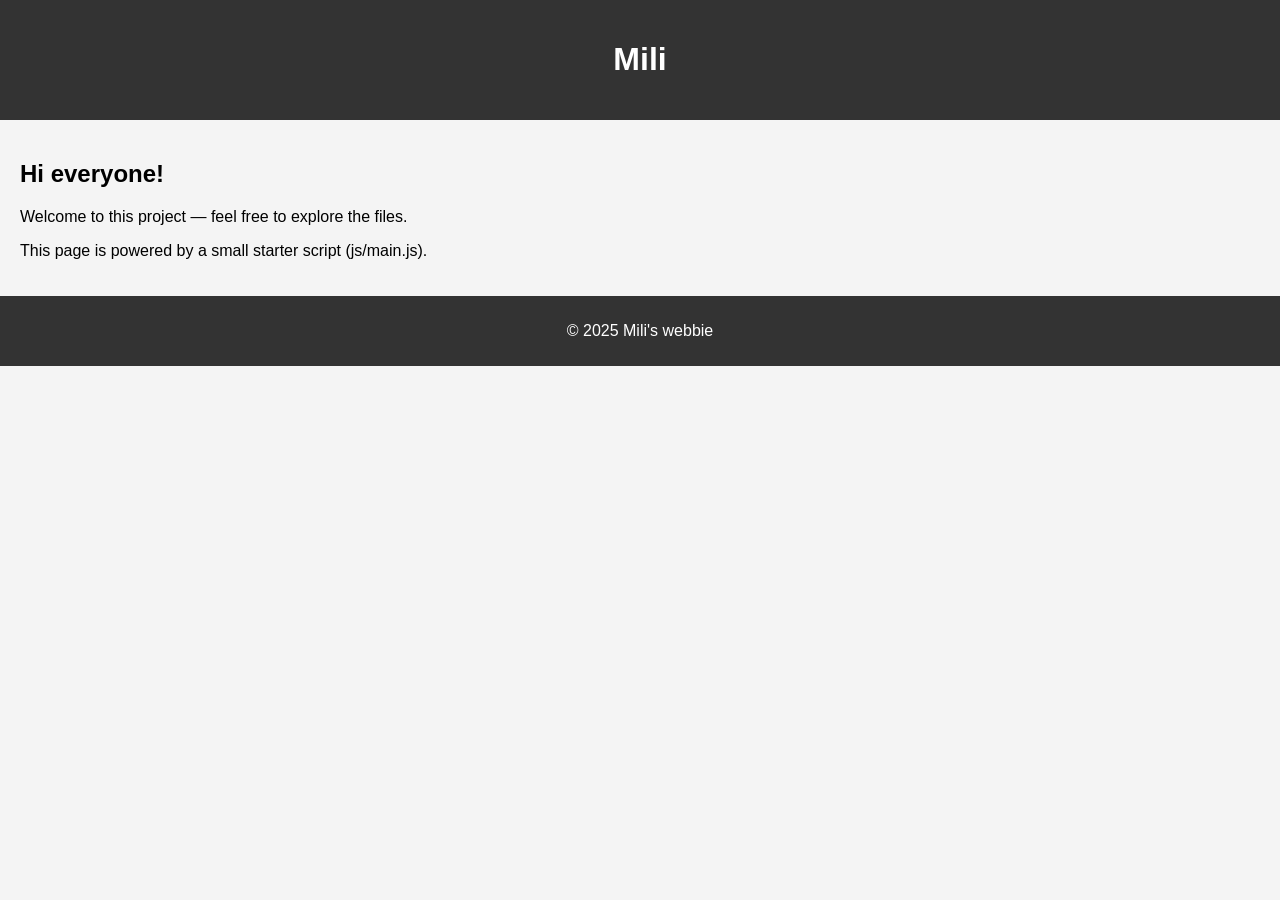
==== index.html @ d6cef48c "Initial commit: project structure" ====
<!DOCTYPE html>
<html>
    <head>
        <meta charset="utf-8">
        <title>Mili</title>
        <link rel="stylesheet" href="css/style.css">
    </head>
    <body>
        <header>
            <h1>Mili</h1>
        </header>
        <main>
            <h2>Hi everyone!</h2>
            <p>Welcome to this project — feel free to explore the files.</p>
        </main>
        <footer>
            <p>&copy; 2025 Mili's webbie</p>
        </footer>
        <script src="js/main.js"></script>
    </body>
</html>
---- css/style.css ----
body {
  font-family: Arial, sans-serif;
  margin: 0;
  padding: 0;
  background-color: #f4f4f4;
}

header {
  background-color: #333;
  color: white;
  padding: 20px;
  text-align: center;
}

nav {
  background-color: #444;
  padding: 10px;
}

nav ul {
  list-style: none;
  display: flex;
  justify-content: center;
  margin: 0;
  padding: 0;
}

nav ul li {
  margin: 0 15px;
}

nav ul li a {
  color: white;
  text-decoration: none;
}

main {
  padding: 20px;
}

footer {
  background-color: #333;
  color: white;
  text-align: center;
  padding: 10px;
}
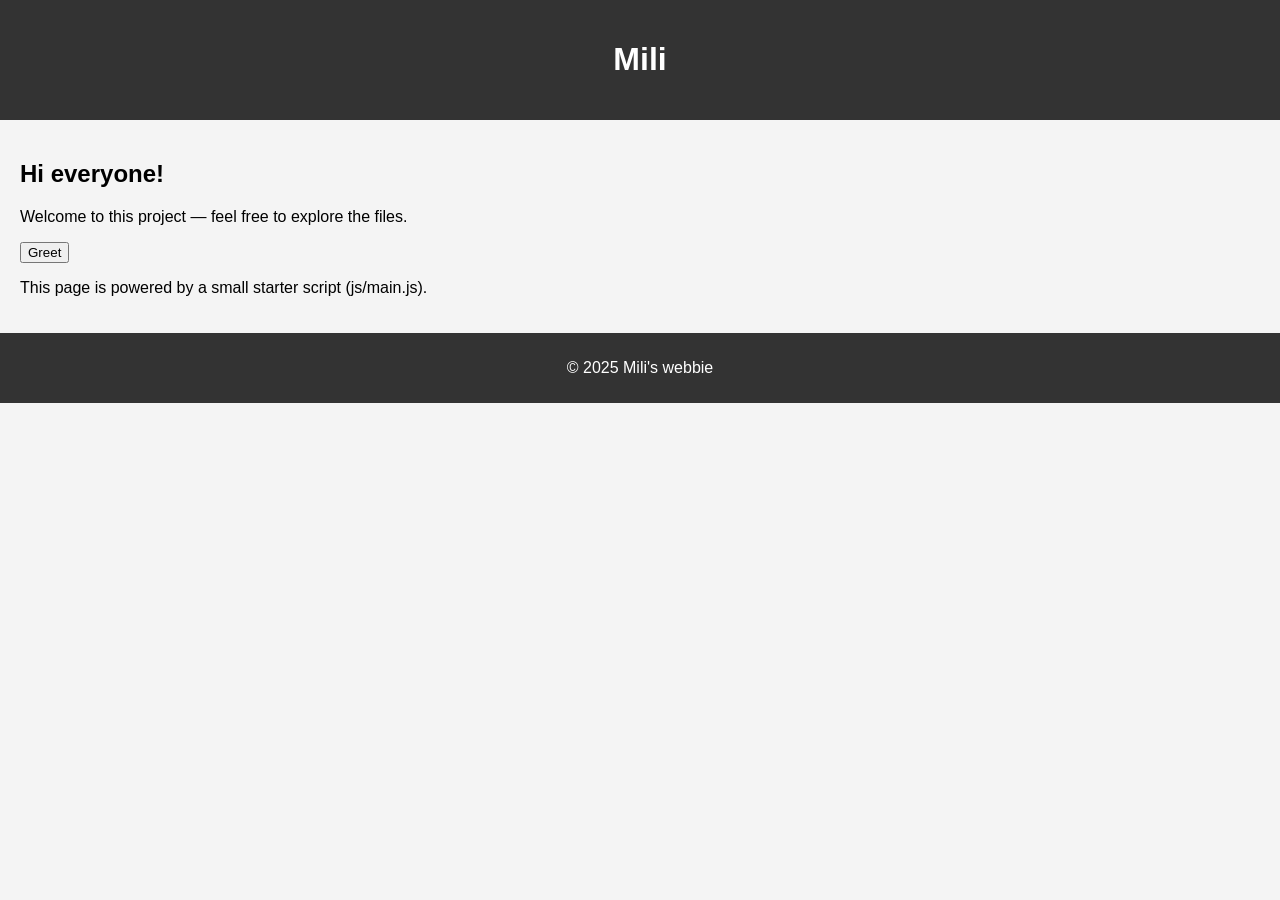
==== commit 36999d28: "Enhancement: add interactive greet button, update JS, and add .gitignore" ====
--- a/index.html
+++ b/index.html
@@ -12,6 +12,8 @@
         <main>
             <h2>Hi everyone!</h2>
             <p>Welcome to this project — feel free to explore the files.</p>
+            <button id="greetBtn" type="button">Greet</button>
+            <div id="message" aria-live="polite" style="margin-top:12px;font-weight:600;"></div>
         </main>
         <footer>
             <p>&copy; 2025 Mili's webbie</p>
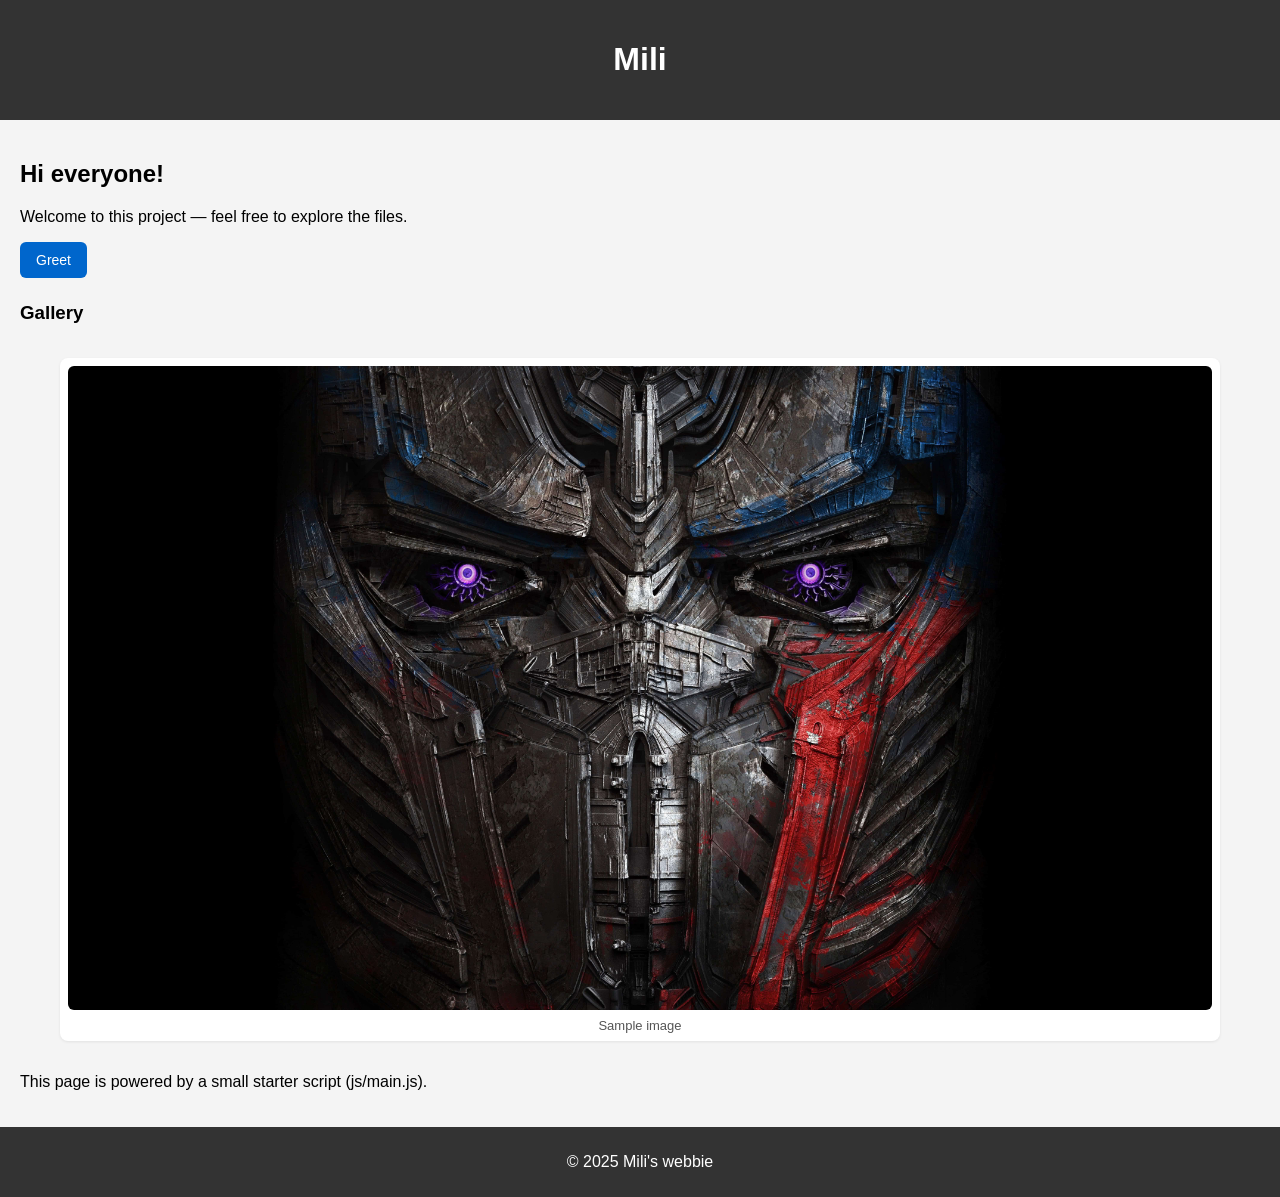
==== commit e1dd9bd5: "Feature: add gallery, CI workflow, CONTRIBUTING, README updates" ====
--- a/index.html
+++ b/index.html
@@ -14,6 +14,15 @@
             <p>Welcome to this project — feel free to explore the files.</p>
             <button id="greetBtn" type="button">Greet</button>
             <div id="message" aria-live="polite" style="margin-top:12px;font-weight:600;"></div>
+            <section id="gallery" aria-label="Image gallery" style="margin-top:24px;">
+                <h3>Gallery</h3>
+                <div class="gallery-grid">
+                    <figure class="gallery-item">
+                        <img src="images/674039.jpg" alt="Gallery image" loading="lazy">
+                        <figcaption>Sample image</figcaption>
+                    </figure>
+                </div>
+            </section>
         </main>
         <footer>
             <p>&copy; 2025 Mili's webbie</p>
--- a/css/style.css
+++ b/css/style.css
@@ -44,3 +44,67 @@
   text-align: center;
   padding: 10px;
 }
+
+/* Greet button and message styles */
+#greetBtn {
+  background: #0066cc;
+  color: #fff;
+  border: none;
+  padding: 10px 16px;
+  border-radius: 6px;
+  cursor: pointer;
+  font-size: 14px;
+}
+
+#greetBtn:hover {
+  background: #005bb5;
+}
+
+#greetBtn:focus {
+  outline: none;
+  box-shadow: 0 0 0 3px rgba(0,102,204,0.22);
+}
+
+#greetBtn {
+  transition: background 180ms ease, transform 120ms ease, box-shadow 120ms ease;
+}
+
+#greetBtn:active {
+  transform: translateY(1px);
+}
+
+#message {
+  margin-top: 12px;
+  font-weight: 700;
+  color: #222;
+}
+
+/* Gallery styles */
+.gallery-grid {
+  display: grid;
+  grid-template-columns: repeat(auto-fit, minmax(160px, 1fr));
+  gap: 12px;
+  margin-top: 8px;
+}
+
+.gallery-item {
+  background: #fff;
+  border-radius: 8px;
+  padding: 8px;
+  box-shadow: 0 1px 3px rgba(0,0,0,0.08);
+  text-align: center;
+}
+
+.gallery-item img {
+  max-width: 100%;
+  height: auto;
+  border-radius: 6px;
+  display: block;
+  margin: 0 auto 8px auto;
+  cursor: zoom-in;
+}
+
+.gallery-item figcaption {
+  font-size: 13px;
+  color: #555;
+}
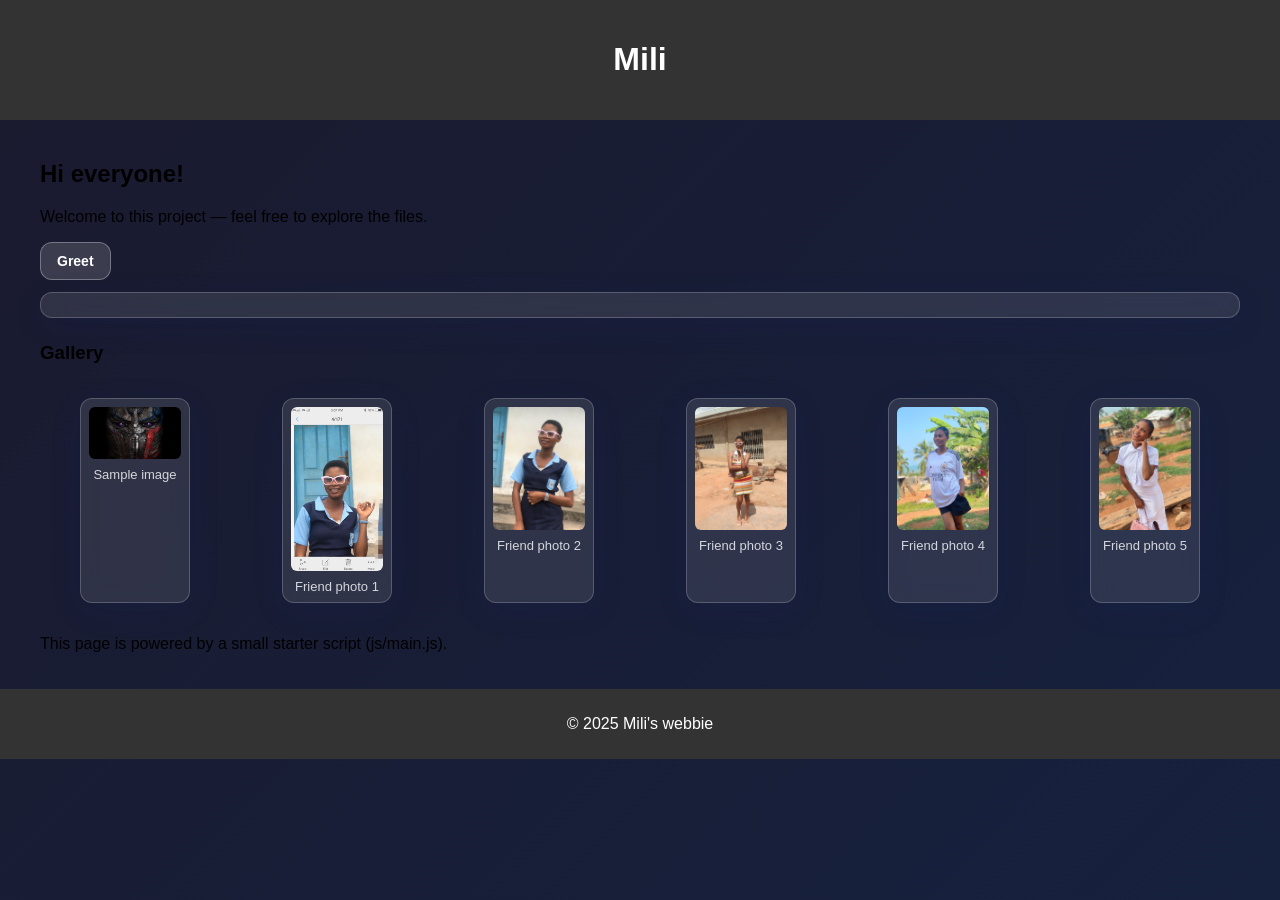
==== commit 92e95391: "Add friend photos to gallery" ====
--- a/index.html
+++ b/index.html
@@ -21,6 +21,26 @@
                         <img src="images/674039.jpg" alt="Gallery image" loading="lazy">
                         <figcaption>Sample image</figcaption>
                     </figure>
+                    <figure class="gallery-item">
+                        <img src="images/WhatsApp Image 2025-12-02 at 17.10.27_c5e4a639.jpg" alt="Friend photo 1" loading="lazy">
+                        <figcaption>Friend photo 1</figcaption>
+                    </figure>
+                    <figure class="gallery-item">
+                        <img src="images/WhatsApp Image 2025-12-02 at 17.10.27_e4b19d99.jpg" alt="Friend photo 2" loading="lazy">
+                        <figcaption>Friend photo 2</figcaption>
+                    </figure>
+                    <figure class="gallery-item">
+                        <img src="images/WhatsApp Image 2025-12-02 at 17.10.28_09768499.jpg" alt="Friend photo 3" loading="lazy">
+                        <figcaption>Friend photo 3</figcaption>
+                    </figure>
+                    <figure class="gallery-item">
+                        <img src="images/WhatsApp Image 2025-12-02 at 17.13.01_1dc03016.jpg" alt="Friend photo 4" loading="lazy">
+                        <figcaption>Friend photo 4</figcaption>
+                    </figure>
+                    <figure class="gallery-item">
+                        <img src="images/WhatsApp Image 2025-12-02 at 17.13.01_ced3cdca.jpg" alt="Friend photo 5" loading="lazy">
+                        <figcaption>Friend photo 5</figcaption>
+                    </figure>
                 </div>
             </section>
         </main>
--- a/css/style.css
+++ b/css/style.css
@@ -2,7 +2,9 @@
   font-family: Arial, sans-serif;
   margin: 0;
   padding: 0;
-  background-color: #f4f4f4;
+  background: linear-gradient(135deg, #1a1a2e 0%, #16213e 100%);
+  background-attachment: fixed;
+  min-height: 100vh;
 }
 
 header {
@@ -36,6 +38,8 @@
 
 main {
   padding: 20px;
+  max-width: 1200px;
+  margin: 0 auto;
 }
 
 footer {
@@ -45,28 +49,33 @@
   padding: 10px;
 }
 
-/* Greet button and message styles */
+/* Greet button and message styles - Glassmorphism */
 #greetBtn {
-  background: #0066cc;
+  background: rgba(255, 255, 255, 0.15);
   color: #fff;
-  border: none;
+  border: 1px solid rgba(255, 255, 255, 0.3);
   padding: 10px 16px;
-  border-radius: 6px;
+  border-radius: 12px;
   cursor: pointer;
   font-size: 14px;
+  backdrop-filter: blur(10px);
+  -webkit-backdrop-filter: blur(10px);
+  font-weight: 600;
 }
 
 #greetBtn:hover {
-  background: #005bb5;
+  background: rgba(255, 255, 255, 0.25);
+  border-color: rgba(255, 255, 255, 0.4);
+  box-shadow: 0 8px 32px 0 rgba(31, 38, 135, 0.37);
 }
 
 #greetBtn:focus {
   outline: none;
-  box-shadow: 0 0 0 3px rgba(0,102,204,0.22);
+  box-shadow: 0 8px 32px 0 rgba(31, 38, 135, 0.37), 0 0 0 3px rgba(255,255,255,0.3);
 }
 
 #greetBtn {
-  transition: background 180ms ease, transform 120ms ease, box-shadow 120ms ease;
+  transition: background 180ms ease, transform 120ms ease, box-shadow 120ms ease, border-color 180ms ease;
 }
 
 #greetBtn:active {
@@ -76,10 +85,17 @@
 #message {
   margin-top: 12px;
   font-weight: 700;
-  color: #222;
+  color: #fff;
+  background: rgba(255, 255, 255, 0.1);
+  border: 1px solid rgba(255, 255, 255, 0.2);
+  backdrop-filter: blur(10px);
+  -webkit-backdrop-filter: blur(10px);
+  padding: 12px;
+  border-radius: 12px;
+  box-shadow: 0 8px 32px 0 rgba(31, 38, 135, 0.1);
 }
 
-/* Gallery styles */
+/* Gallery styles - Glassmorphism */
 .gallery-grid {
   display: grid;
   grid-template-columns: repeat(auto-fit, minmax(160px, 1fr));
@@ -88,11 +104,22 @@
 }
 
 .gallery-item {
-  background: #fff;
-  border-radius: 8px;
+  background: rgba(255, 255, 255, 0.1);
+  border: 1px solid rgba(255, 255, 255, 0.2);
+  border-radius: 12px;
   padding: 8px;
-  box-shadow: 0 1px 3px rgba(0,0,0,0.08);
+  backdrop-filter: blur(10px);
+  -webkit-backdrop-filter: blur(10px);
   text-align: center;
+  box-shadow: 0 8px 32px 0 rgba(31, 38, 135, 0.1);
+  transition: all 200ms ease;
+}
+
+.gallery-item:hover {
+  background: rgba(255, 255, 255, 0.15);
+  border-color: rgba(255, 255, 255, 0.3);
+  box-shadow: 0 8px 32px 0 rgba(31, 38, 135, 0.2);
+  transform: translateY(-4px);
 }
 
 .gallery-item img {
@@ -102,9 +129,14 @@
   display: block;
   margin: 0 auto 8px auto;
   cursor: zoom-in;
+  transition: transform 200ms ease;
+}
+
+.gallery-item img:hover {
+  transform: scale(1.05);
 }
 
 .gallery-item figcaption {
   font-size: 13px;
-  color: #555;
+  color: rgba(255, 255, 255, 0.8);
 }
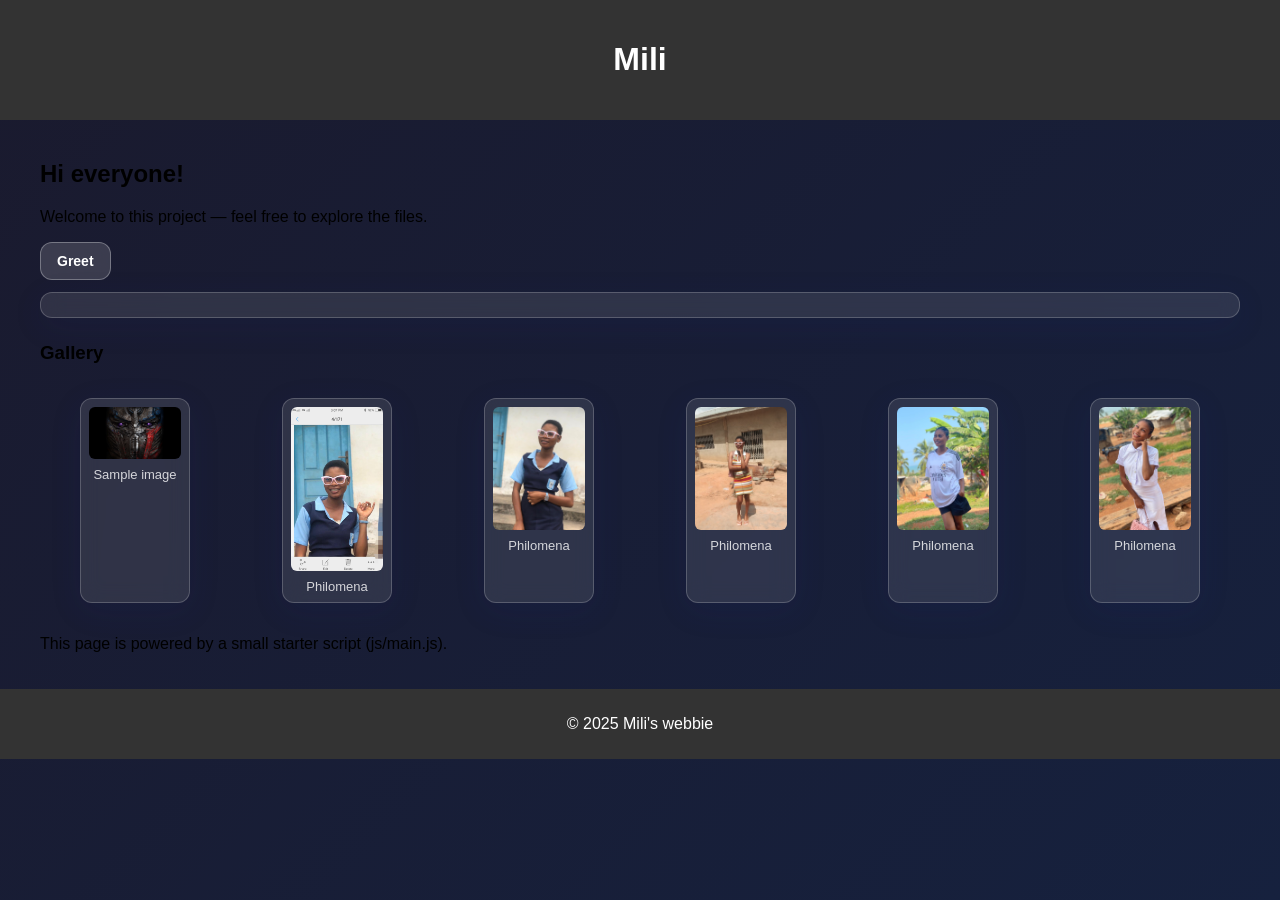
==== commit 1fb20de6: "Update: change gallery captions to Philomena" ====
--- a/index.html
+++ b/index.html
@@ -22,24 +22,24 @@
                         <figcaption>Sample image</figcaption>
                     </figure>
                     <figure class="gallery-item">
-                        <img src="images/WhatsApp Image 2025-12-02 at 17.10.27_c5e4a639.jpg" alt="Friend photo 1" loading="lazy">
-                        <figcaption>Friend photo 1</figcaption>
+                        <img src="images/WhatsApp Image 2025-12-02 at 17.10.27_c5e4a639.jpg" alt="Philomena" loading="lazy">
+                        <figcaption>Philomena</figcaption>
                     </figure>
                     <figure class="gallery-item">
-                        <img src="images/WhatsApp Image 2025-12-02 at 17.10.27_e4b19d99.jpg" alt="Friend photo 2" loading="lazy">
-                        <figcaption>Friend photo 2</figcaption>
+                        <img src="images/WhatsApp Image 2025-12-02 at 17.10.27_e4b19d99.jpg" alt="Philomena" loading="lazy">
+                        <figcaption>Philomena</figcaption>
                     </figure>
                     <figure class="gallery-item">
-                        <img src="images/WhatsApp Image 2025-12-02 at 17.10.28_09768499.jpg" alt="Friend photo 3" loading="lazy">
-                        <figcaption>Friend photo 3</figcaption>
+                        <img src="images/WhatsApp Image 2025-12-02 at 17.10.28_09768499.jpg" alt="Philomena" loading="lazy">
+                        <figcaption>Philomena</figcaption>
                     </figure>
                     <figure class="gallery-item">
-                        <img src="images/WhatsApp Image 2025-12-02 at 17.13.01_1dc03016.jpg" alt="Friend photo 4" loading="lazy">
-                        <figcaption>Friend photo 4</figcaption>
+                        <img src="images/WhatsApp Image 2025-12-02 at 17.13.01_1dc03016.jpg" alt="Philomena" loading="lazy">
+                        <figcaption>Philomena</figcaption>
                     </figure>
                     <figure class="gallery-item">
-                        <img src="images/WhatsApp Image 2025-12-02 at 17.13.01_ced3cdca.jpg" alt="Friend photo 5" loading="lazy">
-                        <figcaption>Friend photo 5</figcaption>
+                        <img src="images/WhatsApp Image 2025-12-02 at 17.13.01_ced3cdca.jpg" alt="Philomena" loading="lazy">
+                        <figcaption>Philomena</figcaption>
                     </figure>
                 </div>
             </section>
